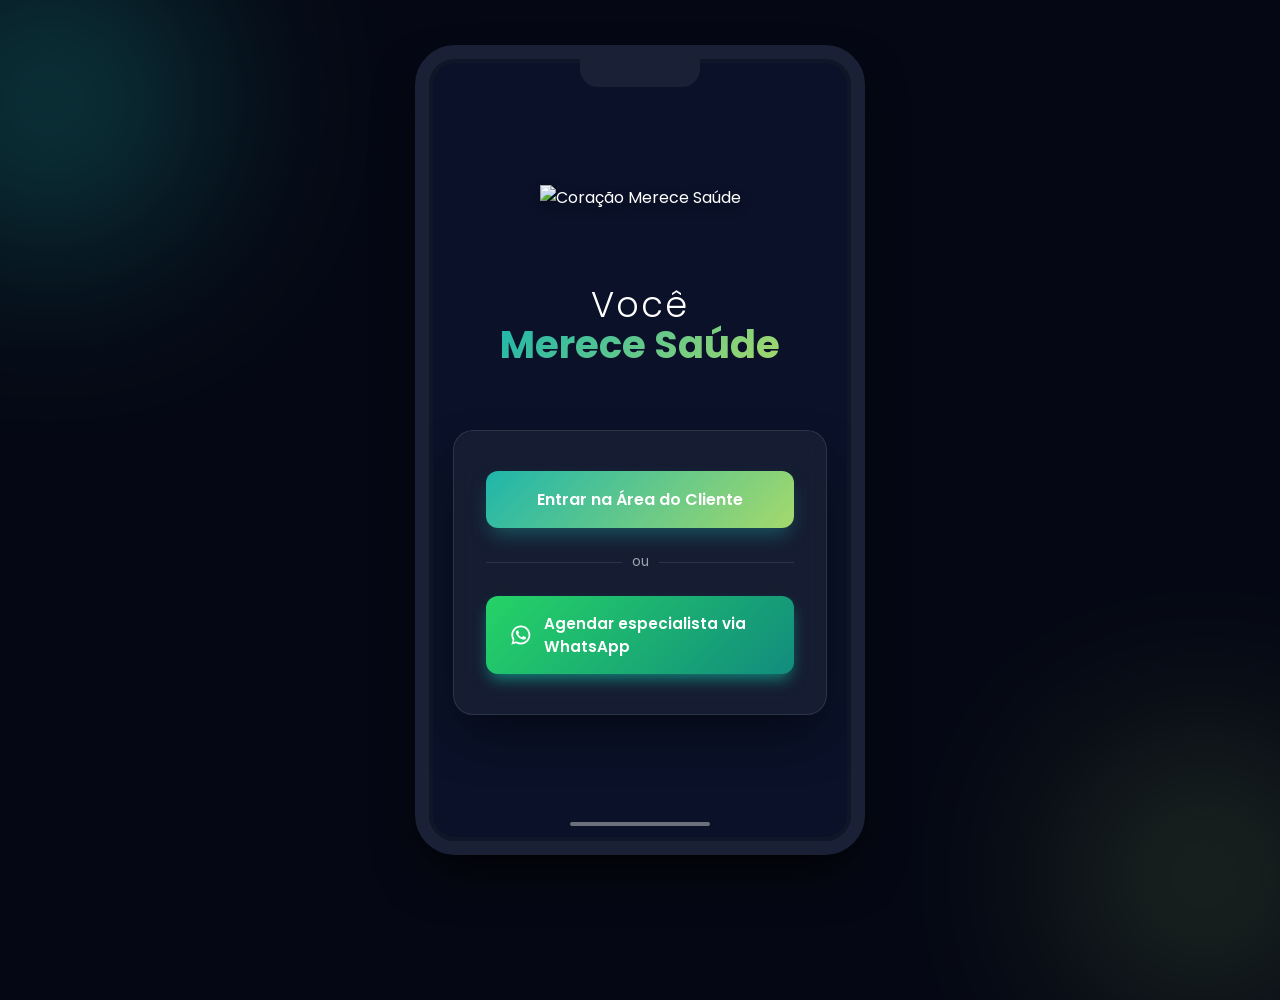
==== index.html @ b221e0b7 "feat: complete voce-merecesaude landing pages (B2C and Agro B2B)" ====
<!DOCTYPE html>
<html lang="pt-BR">

<head>
    <meta charset="UTF-8">
    <meta name="viewport"
        content="width=device-width, initial-scale=1.0, maximum-scale=1.0, user-scalable=no, viewport-fit=cover">
    <meta name="theme-color" content="#0A1128">
    <meta name="apple-mobile-web-app-capable" content="yes">
    <meta name="apple-mobile-web-app-status-bar-style" content="black-translucent">
    <title>Área do Cliente • Merece Saúde</title>

    <link rel="manifest" href="manifest.json?v=3">
    <link href="https://fonts.googleapis.com/css2?family=Poppins:wght@300;400;500;600;700&display=swap"
        rel="stylesheet">
    <link rel="stylesheet" href="style.css?v=3">
</head>

<body>
    <script>(function(w,d,s,l,i){w[l]=w[l]||[];w[l].push({'gtm.start':
    new Date().getTime(),event:'gtm.js'});var f=d.getElementsByTagName(s)[0],
    j=d.createElement(s),dl=l!='dataLayer'?'&l='+l:'';j.async=true;j.src=
    'https://www.googletagmanager.com/gtm.js?id='+i+dl;f.parentNode.insertBefore(j,f);
    })(window,document,'script','dataLayer','GTM-KP4H9FV8');</script>
    <!-- Background Elements for Glassmorphism Context -->
    <div class="bg-shape shape-1"></div>
    <div class="bg-shape shape-2"></div>

    <noscript><iframe src="https://www.googletagmanager.com/ns.html?id=GTM-KP4H9FV8"
    height="0" width="0" style="display:none;visibility:hidden"></iframe></noscript>
    <div class="device-mockup">
        <main class="login-container">
            <header class="logo-section"
                style="display: flex; flex-direction: column; align-items: center; justify-content: center; gap: 1rem; margin-bottom: 2rem;">
                <img src="https://5928b1d78fbd2630ba4e4b944b2b6eae.cdn.bubble.io/f1755711769220x715877365147272100/ESCUDO%20PNG.png"
                    alt="Coração Merece Saúde" class="logo-heart">
                <div style="display: flex; flex-direction: column; align-items: center; line-height: 1.1;">
                    <span
                        style="font-size: 2.2rem; font-weight: 300; letter-spacing: 2px; color: var(--text-white);">Você</span>
                    <span
                        style="font-size: 2.4rem; font-weight: 700; background: linear-gradient(135deg, var(--primary-teal), var(--primary-green)); -webkit-background-clip: text; -webkit-text-fill-color: transparent;">Merece
                        Saúde</span>
                </div>
            </header>

            <div class="portal-actions glass-panel">

                <a href="https://merecesaude.com.br/login/" class="btn-primary" id="btn-login-direct">
                    Entrar na Área do Cliente
                </a>

                <div class="divider">
                    <span>ou</span>
                </div>

                <a href="https://wa.me/5517991099203?text=Ol%C3%A1%2C%20sou%20cliente%20e%20gostaria%20de%20agendar%20uma%20consulta%20com%20um%20especialista!"
                    target="_blank" rel="noopener" class="btn-secondary">
                    <svg width="28" height="28" viewBox="0 0 32 32" fill="currentColor" class="btn-icon-wa">
                        <path
                            d="M16 2.016C8.288 2.016 2.016 8.288 2.016 16c0 2.656.736 5.152 2.048 7.328L2.016 30l6.816-1.952c2.144 1.184 4.544 1.856 7.168 1.856 7.712 0 13.984-6.272 13.984-13.984S23.712 2.016 16 2.016zM16 27.2c-2.208 0-4.256-.576-6.048-1.568l-.448-.256-4.096 1.152 1.184-4.032-.288-.448C5.216 20.128 4.608 18.112 4.608 16c0-6.272 5.12-11.392 11.392-11.392S27.392 9.728 27.392 16 22.272 27.2 16 27.2zm6.208-8.48c-.352-.16-2.048-1.024-2.368-1.152-.32-.128-.544-.192-.768.16-.256.32-.896 1.152-1.12 1.408-.192.256-.416.288-.768.128-2.016-.928-3.488-2.144-4.832-4.48-.16-.256-.032-.416.128-.576.16-.16.352-.384.512-.608.16-.16.224-.288.32-.48.128-.256.064-.48-.032-.672-.096-.16-.768-1.856-1.056-2.528-.288-.672-.576-.576-.768-.576-.192 0-.416-.032-.64-.032s-.576.096-.864.448c-.32.352-1.184 1.184-1.184 2.88s1.248 3.36 1.408 3.616c.16.256 2.432 3.84 5.952 5.376 3.168 1.408 4.096 1.152 4.864 1.056.8-.096 2.048-.864 2.336-1.696.288-.832.288-1.536.192-1.696-.064-.16-.288-.256-.64-.416z" />
                    </svg>
                    Agendar especialista via WhatsApp
                </a>
            </div>
        </main>
    </div>

    <!-- Application Logic e PWA Registration -->
    <script src="app.js?v=3"></script>
</body>

</html>
---- style.css ----
/* Base variables and reset */
:root {
    --primary-teal: #1FB6AB;
    --primary-green: #A4D96C;
    --bg-dark: #0A1128;
    --text-white: #FFFFFF;
    --text-muted: #9CA3AF;
    --glass-bg: rgba(255, 255, 255, 0.05);
    --glass-border: rgba(255, 255, 255, 0.1);
    --wapp-color: #25D366;
    --hover-overlay: rgba(255, 255, 255, 0.1);
}

* {
    margin: 0;
    padding: 0;
    box-sizing: border-box;
    font-family: 'Poppins', sans-serif;
    -webkit-tap-highlight-color: transparent;
}

body {
    background-color: var(--bg-dark);
    color: var(--text-white);
    min-height: 100vh;
    display: flex;
    flex-direction: column;
    align-items: center;
    justify-content: center;
    position: relative;
    overflow: hidden;
}

/* Dynamic Animated Background Shapes */
.bg-shape {
    position: absolute;
    filter: blur(100px);
    z-index: -1;
    border-radius: 50%;
    animation: float 15s ease-in-out infinite alternate;
}

.shape-1 {
    width: 300px;
    height: 300px;
    background: var(--primary-teal);
    top: -50px;
    left: -100px;
    opacity: 0.3;
}

.shape-2 {
    width: 250px;
    height: 250px;
    background: var(--primary-green);
    bottom: -100px;
    right: -50px;
    opacity: 0.2;
    animation-delay: -5s;
}

@keyframes float {
    0% {
        transform: translateY(0) scale(1);
    }

    100% {
        transform: translateY(30px) scale(1.1);
    }
}

/* Device Mockup Wrapper */
.device-mockup {
    width: 100%;
    min-height: 100vh;
    display: flex;
    align-items: center;
    justify-content: center;
    z-index: 10;
    padding: 1rem;
}

/* Base Login Container (Mobile first - sleek glass card) */
.login-container {
    width: 100%;
    max-width: 450px;
    min-height: 85vh;
    background-color: rgba(10, 17, 40, 0.4);
    backdrop-filter: blur(25px);
    -webkit-backdrop-filter: blur(25px);
    border: 1px solid rgba(255, 255, 255, 0.08);
    border-radius: 30px;
    box-shadow: 0 15px 35px rgba(0, 0, 0, 0.4);
    padding: 3rem 1.5rem;
    display: flex;
    flex-direction: column;
    justify-content: center;
    gap: 2rem;
    position: relative;
    overflow-y: auto;
}

.login-container::-webkit-scrollbar {
    width: 0;
    height: 0;
}

@media (min-width: 769px) {
    body {
        background-color: #050814;
    }

    .device-mockup {
        padding: 2rem;
    }

    .login-container {
        height: 850px;
        max-height: 90vh;
        background-color: var(--bg-dark);
        border-radius: 40px;
        border: 14px solid #1a2035;
        box-shadow:
            0 25px 50px -12px rgba(0, 0, 0, 0.8),
            0 0 0 4px #0f1627 inset;
        padding: 2.5rem 1.5rem;
        position: relative;
    }

    /* Simulate iPhone Notch / Dynamic Island */
    .login-container::before {
        content: '';
        position: absolute;
        top: 0;
        left: 50%;
        transform: translateX(-50%);
        width: 120px;
        height: 28px;
        background-color: #1a2035;
        border-bottom-left-radius: 18px;
        border-bottom-right-radius: 18px;
        z-index: 50;
    }

    /* Simulate iPhone bottom indicator bar */
    .login-container::after {
        content: '';
        position: absolute;
        bottom: 15px;
        left: 50%;
        transform: translateX(-50%);
        width: 140px;
        height: 4px;
        background-color: rgba(255, 255, 255, 0.4);
        border-radius: 10px;
        z-index: 50;
    }
}

.logo-section {
    text-align: center;
    animation: fadeInDown 0.8s ease-out;
}

.logo-heart {
    height: 85px;
    filter: drop-shadow(0 4px 6px rgba(0, 0, 0, 0.3));
    animation: heartPulse 2s infinite ease-in-out;
}

@keyframes heartPulse {
    0% {
        transform: scale(1);
    }

    15% {
        transform: scale(1.1);
    }

    30% {
        transform: scale(1);
    }

    45% {
        transform: scale(1.1);
    }

    60% {
        transform: scale(1);
    }

    100% {
        transform: scale(1);
    }
}

@keyframes fadeInDown {
    from {
        opacity: 0;
        transform: translateY(-20px);
    }

    to {
        opacity: 1;
        transform: translateY(0);
    }
}

/* Portal Actions Panel */
.portal-actions {
    background: var(--glass-bg);
    border: 1px solid var(--glass-border);
    -webkit-backdrop-filter: blur(20px);
    backdrop-filter: blur(20px);
    border-radius: 20px;
    padding: 2.5rem 2rem;
    display: flex;
    flex-direction: column;
    gap: 1.5rem;
    box-shadow: 0 25px 50px -12px rgba(0, 0, 0, 0.5);
    animation: fadeInUp 0.8s ease-out 0.2s both;
}

@keyframes fadeInUp {
    from {
        opacity: 0;
        transform: translateY(20px);
    }

    to {
        opacity: 1;
        transform: translateY(0);
    }
}

.divider {
    display: flex;
    align-items: center;
    text-align: center;
    color: var(--text-muted);
    font-size: 0.85rem;
}

.divider::before,
.divider::after {
    content: '';
    flex: 1;
    border-bottom: 1px solid var(--glass-border);
}

.divider span {
    padding: 0 10px;
}

/* Primary Button */
.btn-primary {
    background: linear-gradient(135deg, var(--primary-teal), var(--primary-green));
    color: var(--text-white);
    border: none;
    padding: 1rem;
    border-radius: 12px;
    font-size: 1rem;
    font-weight: 600;
    cursor: pointer;
    display: flex;
    align-items: center;
    justify-content: center;
    gap: 0.5rem;
    transition: all 0.3s ease;
    text-decoration: none;
    box-shadow: 0 10px 20px -5px rgba(31, 182, 171, 0.4);
}

.btn-primary:active {
    transform: scale(0.98);
}

.btn-primary:hover {
    box-shadow: 0 15px 25px -5px rgba(31, 182, 171, 0.5);
    transform: translateY(-2px);
    color: var(--text-white);
}

/* Secondary Button (WhatsApp) */
.btn-secondary {
    background-color: #25D366;
    /* Fallback for older browsers like Samsung Internet */
    background-image: linear-gradient(135deg, #25D366, #128C7E);
    color: #FFFFFF;
    border: none;
    padding: 1rem 1.5rem;
    border-radius: 12px;
    font-size: 0.95rem;
    font-weight: 600;
    cursor: pointer;
    display: flex;
    align-items: center;
    justify-content: center;
    gap: 0.75rem;
    transition: all 0.3s ease;
    text-decoration: none;
    box-shadow: 0 8px 16px -4px #128C7E;
    position: relative;
    overflow: hidden;
}

/* Shimmer Animation Effect */
.btn-secondary::before {
    content: '';
    position: absolute;
    top: 0;
    left: -100%;
    width: 50%;
    height: 100%;
    background: linear-gradient(to right, transparent 0%, rgba(255, 255, 255, 0.4) 50%, transparent 100%);
    transform: skewX(-25deg);
    animation: shimmer 3s infinite;
}

@keyframes shimmer {
    0% {
        left: -100%;
    }

    20% {
        left: 200%;
    }

    100% {
        left: 200%;
    }
}

.btn-secondary:hover {
    background-image: linear-gradient(135deg, #1bd15d, #0d796b);
    color: #FFFFFF;
    transform: translateY(-3px);
    box-shadow: 0 12px 24px -6px #128C7E, 0 0 15px rgba(37, 211, 102, 0.6);
}

.btn-icon {
    width: 20px;
    height: 20px;
    transition: transform 0.3s;
    filter: drop-shadow(0 2px 4px rgba(0, 0, 0, 0.2));
}

.btn-primary:hover .btn-icon {
    transform: translateX(4px);
}

.btn-secondary:hover .btn-icon {
    transform: scale(1.1) rotate(-5deg);
}

/* Responsive adjustments */
@media (max-width: 768px) {
    .login-container {
        padding: 1.5rem;
    }

    .portal-actions {
        padding: 2rem 1.5rem;
    }

    .logo-section {
        gap: 1rem !important;
    }

    .logo-heart {
        height: 70px;
    }
}
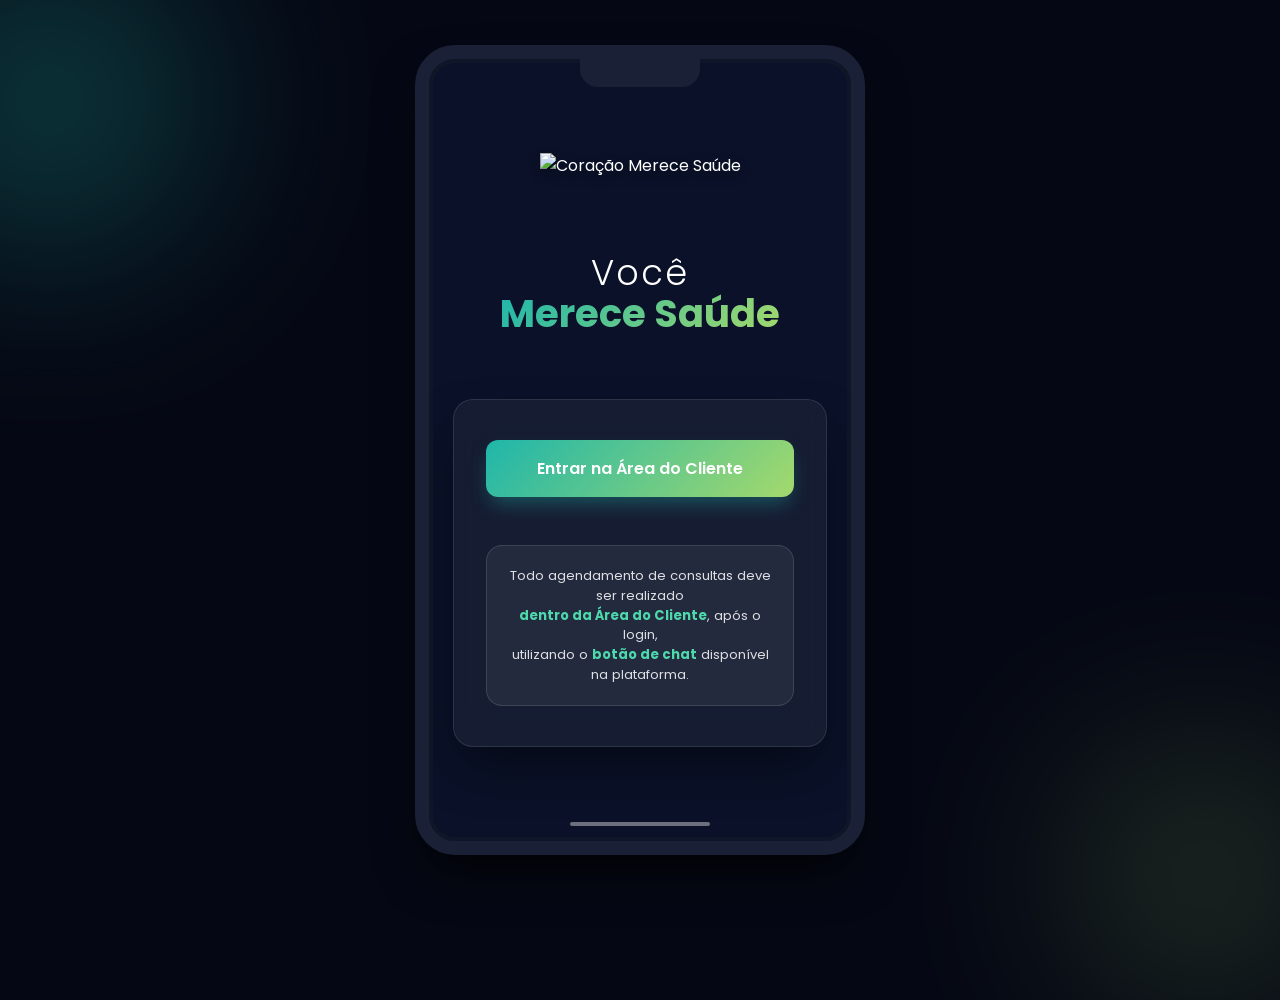
==== commit 99794b87: "fix: remove botão WhatsApp e adicionar aviso de agendamento via chat" ====
--- a/index.html
+++ b/index.html
@@ -14,6 +14,37 @@
     <link href="https://fonts.googleapis.com/css2?family=Poppins:wght@300;400;500;600;700&display=swap"
         rel="stylesheet">
     <link rel="stylesheet" href="style.css?v=3">
+
+    <style>
+        .scheduling-info {
+            margin-top: 1.5rem;
+            border-radius: 16px;
+            background: rgba(255,255,255,0.06);
+            border: 1px solid rgba(255,255,255,0.12);
+            padding: 1.25rem 1rem;
+            display: flex;
+            flex-direction: column;
+            align-items: center;
+            gap: 1rem;
+        }
+        .scheduling-info p {
+            margin: 0;
+            color: rgba(255,255,255,0.85);
+            font-size: 0.82rem;
+            text-align: center;
+            line-height: 1.5;
+        }
+        .scheduling-info p strong {
+            color: #4DD9AC;
+        }
+        .scheduling-info img {
+            width: 100%;
+            max-width: 280px;
+            border-radius: 12px;
+            border: 1px solid rgba(77,217,172,0.3);
+            box-shadow: 0 4px 20px rgba(0,0,0,0.3);
+        }
+    </style>
 </head>
 
 <body>
@@ -49,18 +80,18 @@
                     Entrar na Área do Cliente
                 </a>
 
-                <div class="divider">
-                    <span>ou</span>
+                <div class="scheduling-info">
+                    <p>
+                        Todo agendamento de consultas deve ser realizado<br>
+                        <strong>dentro da Área do Cliente</strong>, após o login,<br>
+                        utilizando o <strong>botão de chat</strong> disponível na plataforma.
+                    </p>
+                    <img src="https://5928b1d78fbd2630ba4e4b944b2b6eae.cdn.bubble.io/f1755711769220x715877365147272100/ESCUDO%20PNG.png"
+                        alt="Botão de agendamento via chat na Área do Cliente"
+                        id="img-scheduling-guide"
+                        style="display:none;">
                 </div>
 
-                <a href="https://wa.me/5517991099203?text=Ol%C3%A1%2C%20sou%20cliente%20e%20gostaria%20de%20agendar%20uma%20consulta%20com%20um%20especialista!"
-                    target="_blank" rel="noopener" class="btn-secondary">
-                    <svg width="28" height="28" viewBox="0 0 32 32" fill="currentColor" class="btn-icon-wa">
-                        <path
-                            d="M16 2.016C8.288 2.016 2.016 8.288 2.016 16c0 2.656.736 5.152 2.048 7.328L2.016 30l6.816-1.952c2.144 1.184 4.544 1.856 7.168 1.856 7.712 0 13.984-6.272 13.984-13.984S23.712 2.016 16 2.016zM16 27.2c-2.208 0-4.256-.576-6.048-1.568l-.448-.256-4.096 1.152 1.184-4.032-.288-.448C5.216 20.128 4.608 18.112 4.608 16c0-6.272 5.12-11.392 11.392-11.392S27.392 9.728 27.392 16 22.272 27.2 16 27.2zm6.208-8.48c-.352-.16-2.048-1.024-2.368-1.152-.32-.128-.544-.192-.768.16-.256.32-.896 1.152-1.12 1.408-.192.256-.416.288-.768.128-2.016-.928-3.488-2.144-4.832-4.48-.16-.256-.032-.416.128-.576.16-.16.352-.384.512-.608.16-.16.224-.288.32-.48.128-.256.064-.48-.032-.672-.096-.16-.768-1.856-1.056-2.528-.288-.672-.576-.576-.768-.576-.192 0-.416-.032-.64-.032s-.576.096-.864.448c-.32.352-1.184 1.184-1.184 2.88s1.248 3.36 1.408 3.616c.16.256 2.432 3.84 5.952 5.376 3.168 1.408 4.096 1.152 4.864 1.056.8-.096 2.048-.864 2.336-1.696.288-.832.288-1.536.192-1.696-.064-.16-.288-.256-.64-.416z" />
-                    </svg>
-                    Agendar especialista via WhatsApp
-                </a>
             </div>
         </main>
     </div>
@@ -69,4 +100,4 @@
     <script src="app.js?v=3"></script>
 </body>
 
-</html>+</html>
